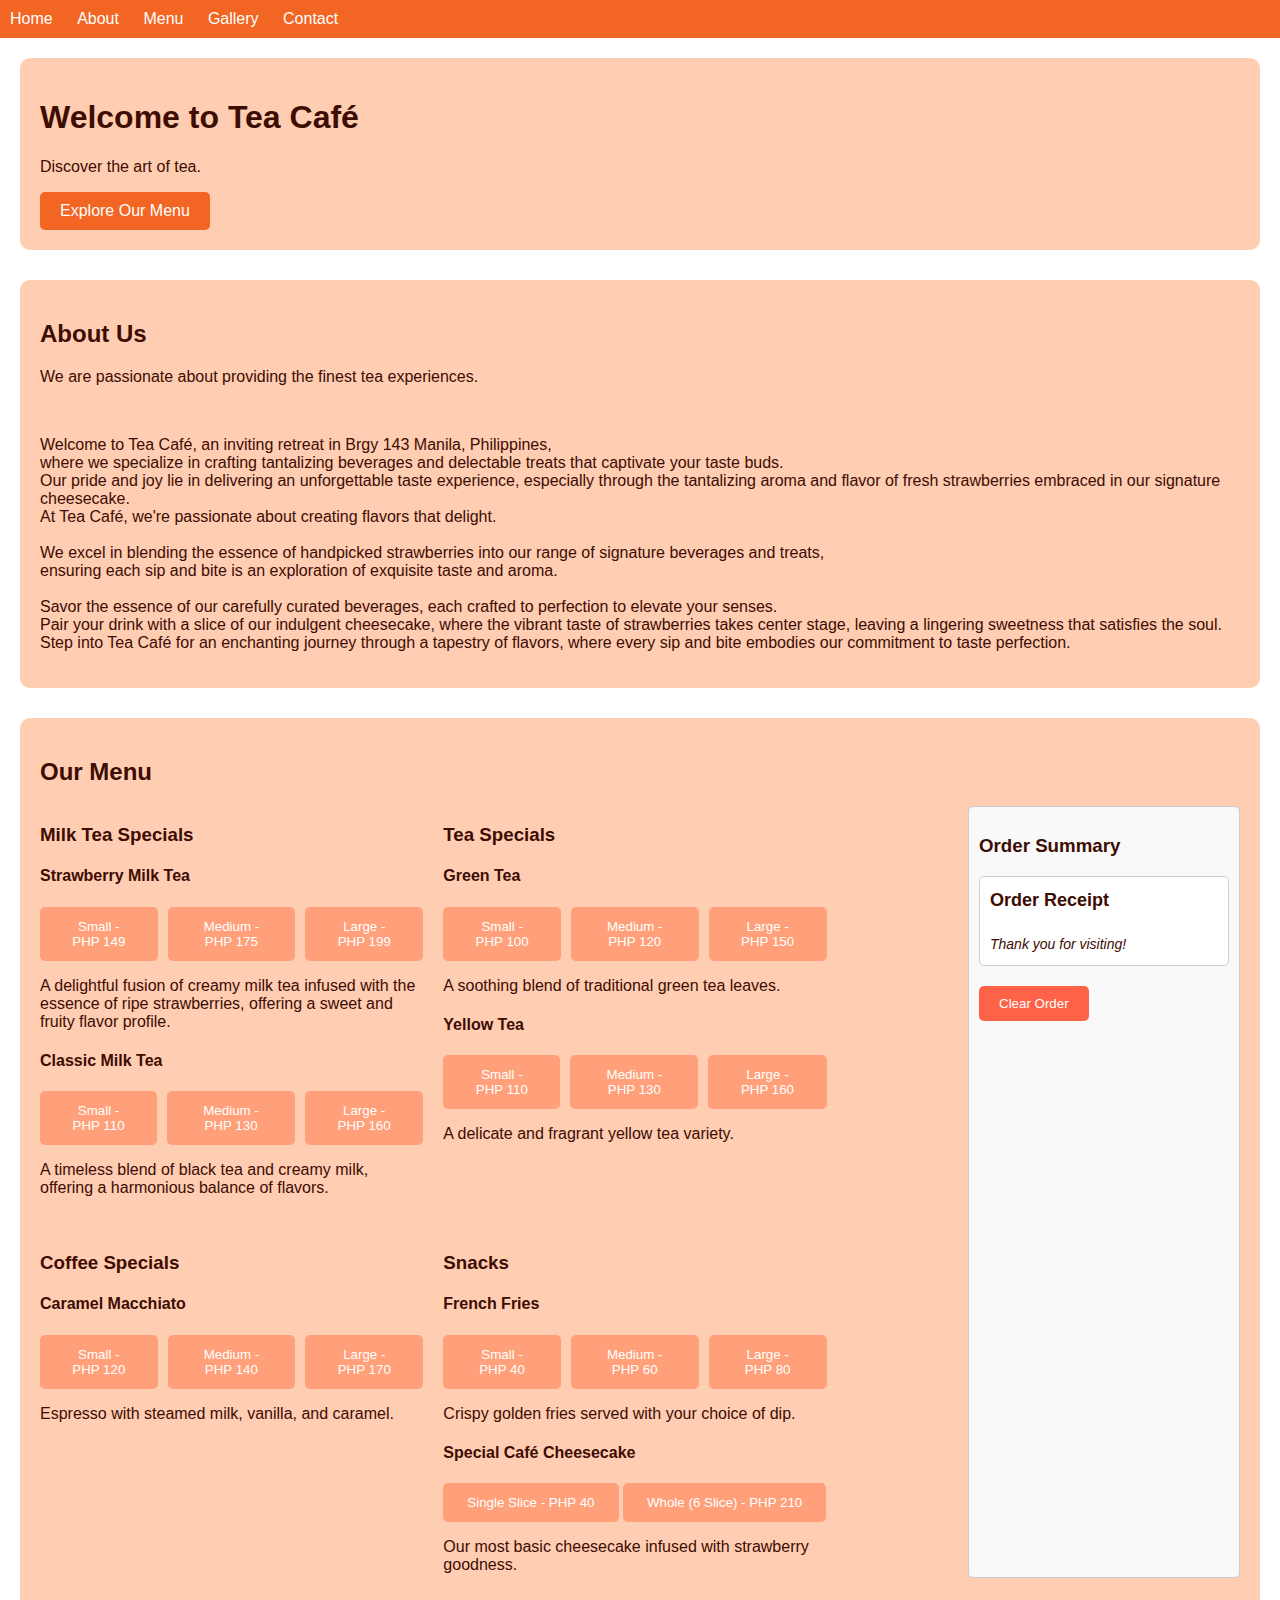
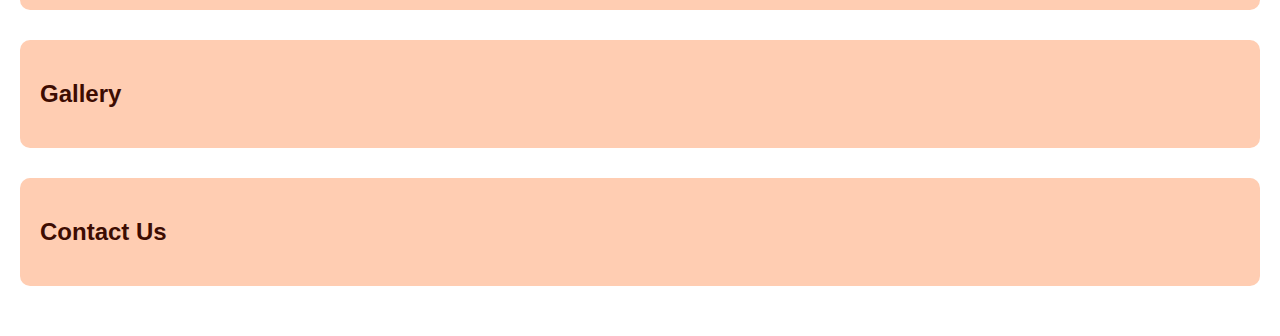
==== index.html @ 26f11a8c "Update and rename strawberryCafe.html to index.html" ====
<!DOCTYPE html>
<html lang="en">
<head>
  <meta charset="UTF-8">
  <title>Berry Café</title>
  <link rel="stylesheet" href="StrawberryCafeStyles.css">
</head>
<body>
  <header>
    <nav>
      <ul>
        <li><a href="#home">Home</a></li>
        <li><a href="#about">About</a></li>
        <li><a href="#menu">Menu</a></li>
        <li><a href="#gallery">Gallery</a></li>
        <li><a href="#contact">Contact</a></li>
      </ul>
    </nav>
  </header>

  <main>
    <section id="home">
      <h1>Welcome to Tea Café</h1>
      <p>Discover the art of tea.</p>
      <a href="#menu" class="btn">Explore Our Menu</a>
    </section>

    <section id="about">
      <h2>About Us</h2>
      <p>We are passionate about providing the finest tea experiences.</p>
      <br>
      <p>Welcome to Tea Café, an inviting retreat in Brgy 143 Manila, Philippines,
        <br> where we specialize in crafting tantalizing beverages and delectable treats that captivate your taste buds.
        <br> Our pride and joy lie in delivering an unforgettable taste experience, especially through the tantalizing aroma and flavor of fresh strawberries embraced in our signature cheesecake.
        <br> At Tea Café, we're passionate about creating flavors that delight. <br>
        <br> We excel in blending the essence of handpicked strawberries into our range of signature beverages and treats,
        <br> ensuring each sip and bite is an exploration of exquisite taste and aroma.<br>
        <br> Savor the essence of our carefully curated beverages, each crafted to perfection to elevate your senses.
        <br> Pair your drink with a slice of our indulgent cheesecake, where the vibrant taste of strawberries takes center stage, leaving a lingering sweetness that satisfies the soul.
        <br> Step into Tea Café for an enchanting journey through a tapestry of flavors, where every sip and bite embodies our commitment to taste perfection.</p>
    </section>

    <section id="menu">
      <h2>Our Menu</h2>
      <div id="menu-overlay">
      <div class="menu">
        <div class="menu-group">
          <h3>Milk Tea Specials</h3>
          <div class="menu-item" data-info="Booba Milk Tea">
            <h4>Strawberry Milk Tea</h4>
            <div class="size-options">
              <button class="size-btn" data-size="Small" data-price="149">Small - PHP 149</button>
              <button class="size-btn" data-size="Medium" data-price="175">Medium - PHP 175</button>
              <button class="size-btn" data-size="Large" data-price="199">Large - PHP 199</button>
            </div>
            <p class="item-description"> A delightful fusion of creamy milk tea infused with the essence of ripe strawberries, offering a sweet and fruity flavor profile.</p>
          </div>
          <div class="menu-item" data-info="Classic Milk Tea">
            <h4>Classic Milk Tea</h4>
            <div class="size-options">
              <button class="size-btn" data-size="Small" data-price="110">Small - PHP 110</button>
              <button class="size-btn" data-size="Medium" data-price="130">Medium - PHP 130</button>
              <button class="size-btn" data-size="Large" data-price="160">Large - PHP 160</button>
            </div>
            <p class="item-description"> A timeless blend of black tea and creamy milk, offering a harmonious balance of flavors.</p>
          </div>
          <!-- Add more tea items -->
        </div>
        <div class="menu-group">
          <h3>Tea Specials</h3>
          <div class="menu-item" data-info="Green Tea">
            <h4>Green Tea</h4>
            <div class="size-options">
              <button class="size-btn" data-size="Small" data-price="100">Small - PHP 100</button>
              <button class="size-btn" data-size="Medium" data-price="120">Medium - PHP 120</button>
              <button class="size-btn" data-size="Large" data-price="150">Large - PHP 150</button>
            </div>
            <p class="item-description">A soothing blend of traditional green tea leaves.</p>
          </div>
          <div class="menu-item" data-info="Yellow Tea">
            <h4>Yellow Tea</h4>
            <div class="size-options">
              <button class="size-btn" data-size="Small" data-price="110">Small - PHP 110</button>
              <button class="size-btn" data-size="Medium" data-price="130">Medium - PHP 130</button>
              <button class="size-btn" data-size="Large" data-price="160">Large - PHP 160</button>
            </div>
            <p class="item-description">A delicate and fragrant yellow tea variety.</p>
          </div>
          <!-- Add more tea items -->
        </div>
    
        <div class="menu-group">
          <h3>Coffee Specials</h3>
          <div class="menu-item" data-info="Caramel Macchiato">
            <h4>Caramel Macchiato</h4>
            <div class="size-options">
              <button class="size-btn" data-size="Small" data-price="120">Small - PHP 120</button>
              <button class="size-btn" data-size="Medium" data-price="140">Medium - PHP 140</button>
              <button class="size-btn" data-size="Large" data-price="170">Large - PHP 170</button>
            </div>
            <p class="item-description">Espresso with steamed milk, vanilla, and caramel.</p>
          </div>
          <!-- Add more coffee items -->
        </div>
    
        <div class="menu-group">
          <h3>Snacks</h3>
          <div class="menu-item" data-info="French Fries" data-price="110">
            <h4>French Fries</h4>
            <div class="size-options">
              <button class="size-btn" data-size="Small" data-price="40">Small - PHP 40</button>
              <button class="size-btn" data-size="Medium" data-price="60">Medium - PHP 60</button>
              <button class="size-btn" data-size="Large" data-price="80">Large - PHP 80</button>
            </div>
            <p class="item-description">Crispy golden fries served with your choice of dip.</p>
          </div>
          <div class="menu-item" data-info="Special Café Cheesecake" data-price="150">
            <h4>Special Café Cheesecake</h4>
            <button class="size-btn" data-size="Small" data-price="40">Single Slice - PHP 40</button>
            <button class="size-btn" data-size="Medium" data-price="210">Whole (6 Slice) - PHP 210</button>
            <p class="item-description">Our most basic cheesecake infused with strawberry goodness.</p>
          </div>
          <!-- Add more snack items -->
        </div>
      </div>
      <div class="order-summary">
        <h3>Order Summary</h3>
        <div class="order-details">
          <!-- Order details will be dynamically added here -->
        </div>
        <button class="clear-btn">Clear Order</button>
      </div></div>
    </section>

    <section id="gallery">
      <h2>Gallery</h2>
      <!-- Add image gallery -->
    </section>

    <section id="contact">
      <h2>Contact Us</h2>
      <!-- Add contact form or details -->
    </section>
  </main>
<!--
  <aside class="order-summary">
    <h2>Order Summary</h2>
    <div class="order-details">
       Order details will be dynamically added here
    </div>
    <button class="clear-btn">Clear Order</button>
  </aside> 
-->

  <script src="StrawberryCafeScript.js"></script>
</body>
</html>
---- StrawberryCafeStyles.css ----
/* General Styles */
body {
  font-family: Arial, sans-serif;
  margin: 0;
  padding: 0;
}

header {
  background-color: #F26522;
  padding: 10px;
}

nav ul {
  list-style: none;
  margin: 0;
  padding: 0;
}

nav ul li {
  display: inline;
  margin-right: 20px;
}

nav ul li a {
  text-decoration: none;
  color: #fff;
}

main {
  padding: 20px;
}

section {
  margin-bottom: 30px;
  padding: 20px;
  border-radius: 10px;
  background-color: #FFCDB2;
  color: #3D0C02;
}

.btn {
  display: inline-block;
  padding: 10px 20px;
  background-color: #F26522;
  color: #fff;
  text-decoration: none;
  border-radius: 5px;
}

.btn:hover {
  background-color: #E34E0D;
}
.menu {
  display: grid;
  grid-template-columns: 1fr 1fr;
  gap: 20px;
  
}

#menu-overlay {
  display: grid;
  grid-template-columns: 2fr 1fr;
  gap: 20px;
  
}

.menu-group {
  flex: 1;
}

.size-options {
  display: flex;
  gap: 10px;
  margin-bottom: 10px;
}

.size-btn {
  padding: 12px 24px;
  background-color: #FFA07A;
  color: #fff;
  border: none;
  border-radius: 5px;
  cursor: pointer;
}

.size-btn:hover {
  background-color: #FF7F50;
}

.order-summary {
  position: sticky;
  top: 20px; /* Adjust top spacing */
  max-height: calc(100vh - 150px); /* Adjust maximum height */
  overflow-y: auto;
  width: 250px; /* Adjust width */
  margin-left: auto; /* Push it to the right */
  padding: 10px;
  background-color: #f9f9f9;
  border: 1px solid #ccc;
  border-radius: 5px;
}

.order-details {
  background-color: #fff;
  padding: 10px;
  border: 1px solid #ccc;
  border-radius: 5px;
  font-size: 14px;
  line-height: 1.5;
  max-height: 300px;
  overflow-y: auto;
}

.order-details p {
  margin: 5px 0;
}

.order-details::before {
  content: "Order Receipt";
  display: block;
  font-size: 18px;
  font-weight: bold;
  margin-bottom: 10px;
}

.order-details::after {
  content: "Thank you for visiting!";
  display: block;
  margin-top: 20px;
  font-style: italic;
}

.clear-btn {
  display: block;
  margin-top: 20px;
  padding: 10px 20px;
  background-color: #FF6347;
  color: #fff;
  border: none;
  border-radius: 5px;
  cursor: pointer;
}

.clear-btn:hover {
  background-color: #FF483E;
}
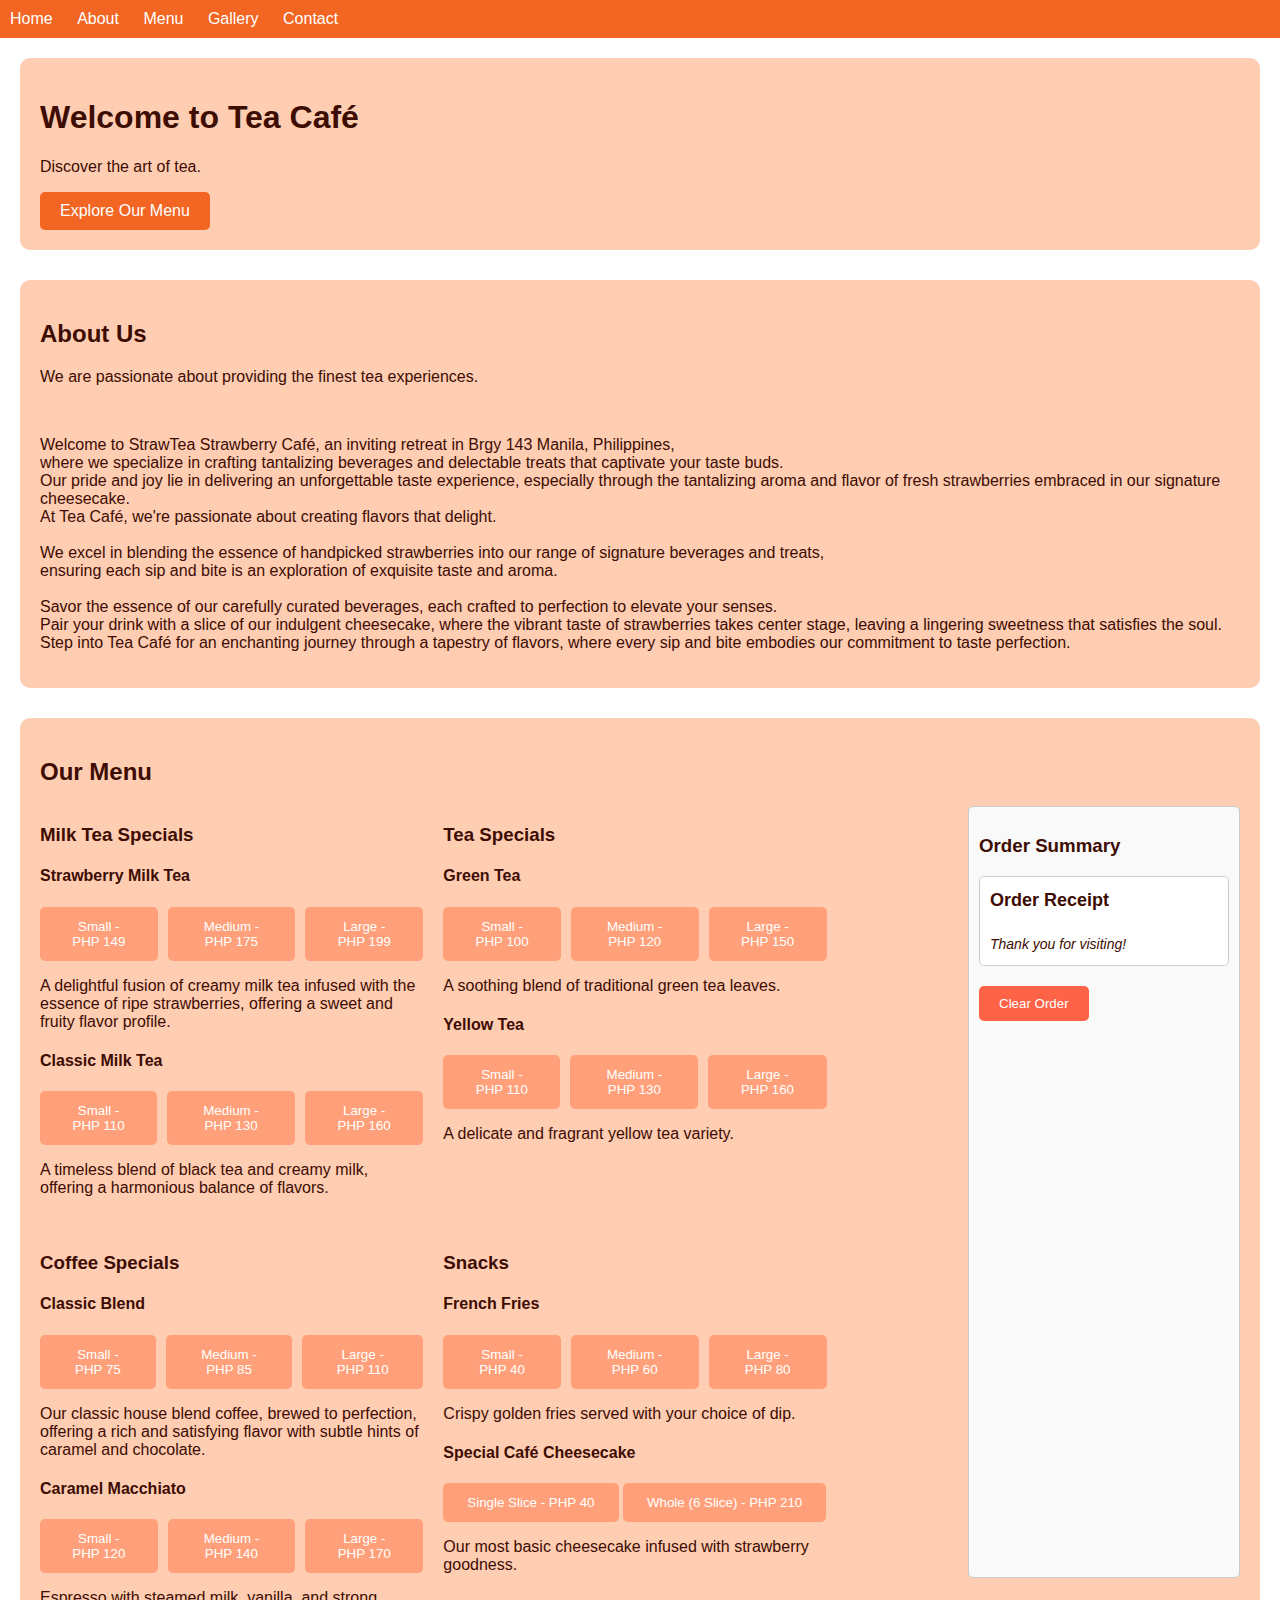
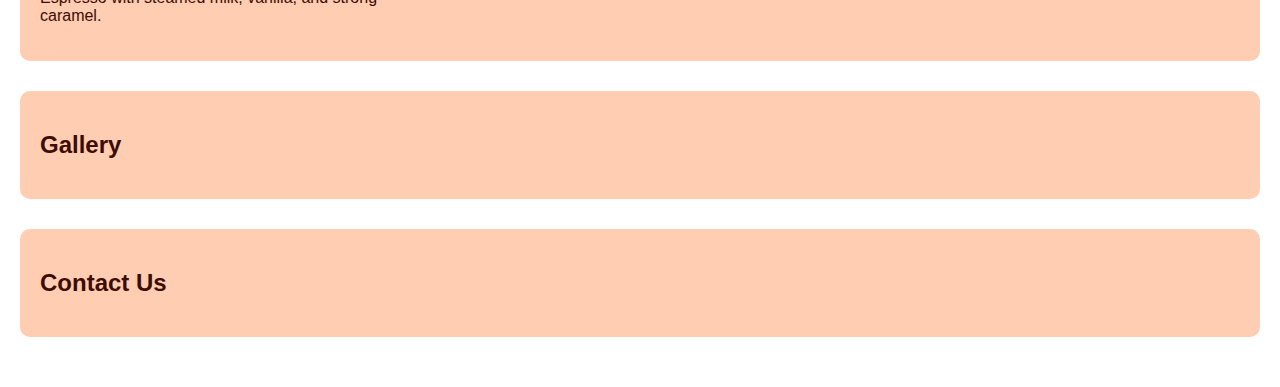
==== commit 6803fe07: "Update index.html" ====
--- a/index.html
+++ b/index.html
@@ -2,7 +2,7 @@
 <html lang="en">
 <head>
   <meta charset="UTF-8">
-  <title>Berry Café</title>
+  <title>StrawTea Strawberry Café</title>
   <link rel="stylesheet" href="StrawberryCafeStyles.css">
 </head>
 <body>
@@ -29,7 +29,7 @@
       <h2>About Us</h2>
       <p>We are passionate about providing the finest tea experiences.</p>
       <br>
-      <p>Welcome to Tea Café, an inviting retreat in Brgy 143 Manila, Philippines,
+      <p>Welcome to StrawTea Strawberry Café, an inviting retreat in Brgy 143 Manila, Philippines,
         <br> where we specialize in crafting tantalizing beverages and delectable treats that captivate your taste buds.
         <br> Our pride and joy lie in delivering an unforgettable taste experience, especially through the tantalizing aroma and flavor of fresh strawberries embraced in our signature cheesecake.
         <br> At Tea Café, we're passionate about creating flavors that delight. <br>
@@ -91,6 +91,15 @@
     
         <div class="menu-group">
           <h3>Coffee Specials</h3>
+          <div class="menu-item" data-info="House Blend">
+            <h4>Classic Blend</h4>
+            <div class="size-options">
+              <button class="size-btn" data-size="Small" data-price="75">Small - PHP 75</button>
+              <button class="size-btn" data-size="Medium" data-price="85">Medium - PHP 85</button>
+              <button class="size-btn" data-size="Large" data-price="110">Large - PHP 110</button>
+            </div>
+            <p class="item-description">Our classic house blend coffee, brewed to perfection, offering a rich and satisfying flavor with subtle hints of caramel and chocolate.</p>
+          </div>
           <div class="menu-item" data-info="Caramel Macchiato">
             <h4>Caramel Macchiato</h4>
             <div class="size-options">
@@ -98,7 +107,7 @@
               <button class="size-btn" data-size="Medium" data-price="140">Medium - PHP 140</button>
               <button class="size-btn" data-size="Large" data-price="170">Large - PHP 170</button>
             </div>
-            <p class="item-description">Espresso with steamed milk, vanilla, and caramel.</p>
+            <p class="item-description">Espresso with steamed milk, vanilla, and strong caramel.</p>
           </div>
           <!-- Add more coffee items -->
         </div>
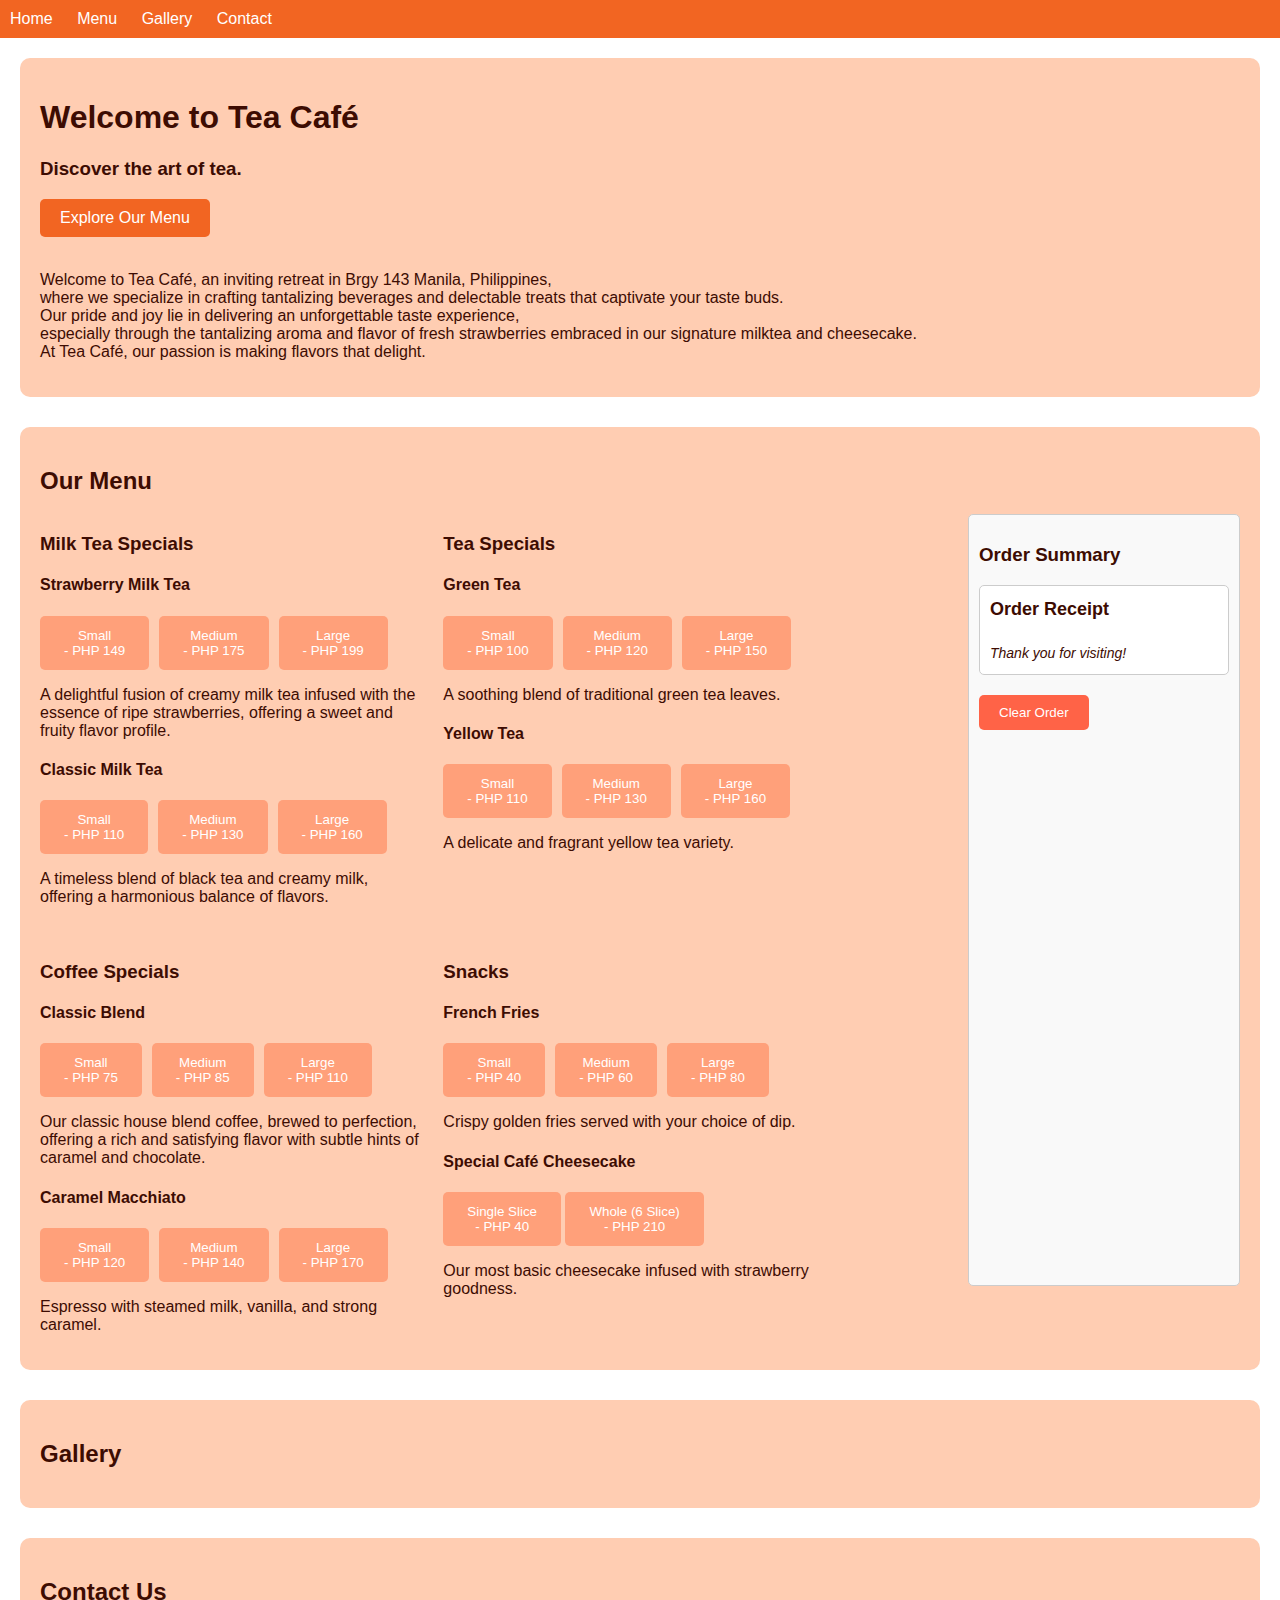
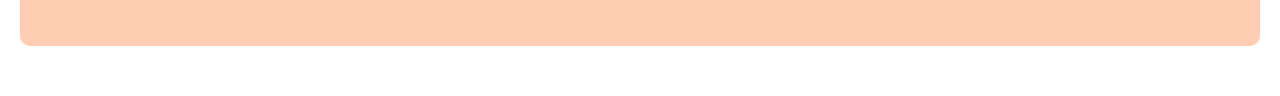
==== commit 27209cf4: "Update index.html" ====
--- a/index.html
+++ b/index.html
@@ -2,7 +2,7 @@
 <html lang="en">
 <head>
   <meta charset="UTF-8">
-  <title>StrawTea Strawberry Café</title>
+  <title>Tea Café</title>
   <link rel="stylesheet" href="StrawberryCafeStyles.css">
 </head>
 <body>
@@ -10,7 +10,7 @@
     <nav>
       <ul>
         <li><a href="#home">Home</a></li>
-        <li><a href="#about">About</a></li>
+        
         <li><a href="#menu">Menu</a></li>
         <li><a href="#gallery">Gallery</a></li>
         <li><a href="#contact">Contact</a></li>
@@ -19,28 +19,22 @@
   </header>
 
   <main>
-    <section id="home">
+    <section id="home" class="home">
+      <div class="home-head">
       <h1>Welcome to Tea Café</h1>
-      <p>Discover the art of tea.</p>
+      <h3>Discover the art of tea.</h3>
       <a href="#menu" class="btn">Explore Our Menu</a>
+      </div>
+      <br>
+      <p>Welcome to Tea Café, an inviting retreat in Brgy 143 Manila, Philippines,
+        <br> where we specialize in crafting tantalizing beverages and delectable treats that captivate your taste buds.
+        <br> Our pride and joy lie in delivering an unforgettable taste experience,
+        <br>especially through the tantalizing aroma and flavor of fresh strawberries embraced in our signature milktea and cheesecake.
+        <br> At Tea Café, our passion is making flavors that delight. <br>
+        
     </section>
 
-    <section id="about">
-      <h2>About Us</h2>
-      <p>We are passionate about providing the finest tea experiences.</p>
-      <br>
-      <p>Welcome to StrawTea Strawberry Café, an inviting retreat in Brgy 143 Manila, Philippines,
-        <br> where we specialize in crafting tantalizing beverages and delectable treats that captivate your taste buds.
-        <br> Our pride and joy lie in delivering an unforgettable taste experience, especially through the tantalizing aroma and flavor of fresh strawberries embraced in our signature cheesecake.
-        <br> At Tea Café, we're passionate about creating flavors that delight. <br>
-        <br> We excel in blending the essence of handpicked strawberries into our range of signature beverages and treats,
-        <br> ensuring each sip and bite is an exploration of exquisite taste and aroma.<br>
-        <br> Savor the essence of our carefully curated beverages, each crafted to perfection to elevate your senses.
-        <br> Pair your drink with a slice of our indulgent cheesecake, where the vibrant taste of strawberries takes center stage, leaving a lingering sweetness that satisfies the soul.
-        <br> Step into Tea Café for an enchanting journey through a tapestry of flavors, where every sip and bite embodies our commitment to taste perfection.</p>
-    </section>
-
-    <section id="menu">
+    <section id="menu" class="hidden">
       <h2>Our Menu</h2>
       <div id="menu-overlay">
       <div class="menu">
@@ -49,18 +43,18 @@
           <div class="menu-item" data-info="Booba Milk Tea">
             <h4>Strawberry Milk Tea</h4>
             <div class="size-options">
-              <button class="size-btn" data-size="Small" data-price="149">Small - PHP 149</button>
-              <button class="size-btn" data-size="Medium" data-price="175">Medium - PHP 175</button>
-              <button class="size-btn" data-size="Large" data-price="199">Large - PHP 199</button>
+              <button class="size-btn" data-size="Small" data-price="149">Small<br> - PHP 149</button>
+              <button class="size-btn" data-size="Medium" data-price="175">Medium<br> - PHP 175</button>
+              <button class="size-btn" data-size="Large" data-price="199">Large<br> - PHP 199</button>
             </div>
             <p class="item-description"> A delightful fusion of creamy milk tea infused with the essence of ripe strawberries, offering a sweet and fruity flavor profile.</p>
           </div>
           <div class="menu-item" data-info="Classic Milk Tea">
             <h4>Classic Milk Tea</h4>
             <div class="size-options">
-              <button class="size-btn" data-size="Small" data-price="110">Small - PHP 110</button>
-              <button class="size-btn" data-size="Medium" data-price="130">Medium - PHP 130</button>
-              <button class="size-btn" data-size="Large" data-price="160">Large - PHP 160</button>
+              <button class="size-btn" data-size="Small" data-price="110">Small<br> - PHP 110</button>
+              <button class="size-btn" data-size="Medium" data-price="130">Medium<br> - PHP 130</button>
+              <button class="size-btn" data-size="Large" data-price="160">Large<br> - PHP 160</button>
             </div>
             <p class="item-description"> A timeless blend of black tea and creamy milk, offering a harmonious balance of flavors.</p>
           </div>
@@ -71,18 +65,18 @@
           <div class="menu-item" data-info="Green Tea">
             <h4>Green Tea</h4>
             <div class="size-options">
-              <button class="size-btn" data-size="Small" data-price="100">Small - PHP 100</button>
-              <button class="size-btn" data-size="Medium" data-price="120">Medium - PHP 120</button>
-              <button class="size-btn" data-size="Large" data-price="150">Large - PHP 150</button>
+              <button class="size-btn" data-size="Small" data-price="100">Small<br> - PHP 100</button>
+              <button class="size-btn" data-size="Medium" data-price="120">Medium<br> - PHP 120</button>
+              <button class="size-btn" data-size="Large" data-price="150">Large<br> - PHP 150</button>
             </div>
             <p class="item-description">A soothing blend of traditional green tea leaves.</p>
           </div>
           <div class="menu-item" data-info="Yellow Tea">
             <h4>Yellow Tea</h4>
             <div class="size-options">
-              <button class="size-btn" data-size="Small" data-price="110">Small - PHP 110</button>
-              <button class="size-btn" data-size="Medium" data-price="130">Medium - PHP 130</button>
-              <button class="size-btn" data-size="Large" data-price="160">Large - PHP 160</button>
+              <button class="size-btn" data-size="Small" data-price="110">Small<br> - PHP 110</button>
+              <button class="size-btn" data-size="Medium" data-price="130">Medium<br> - PHP 130</button>
+              <button class="size-btn" data-size="Large" data-price="160">Large<br> - PHP 160</button>
             </div>
             <p class="item-description">A delicate and fragrant yellow tea variety.</p>
           </div>
@@ -94,18 +88,18 @@
           <div class="menu-item" data-info="House Blend">
             <h4>Classic Blend</h4>
             <div class="size-options">
-              <button class="size-btn" data-size="Small" data-price="75">Small - PHP 75</button>
-              <button class="size-btn" data-size="Medium" data-price="85">Medium - PHP 85</button>
-              <button class="size-btn" data-size="Large" data-price="110">Large - PHP 110</button>
+              <button class="size-btn" data-size="Small" data-price="75">Small<br> - PHP 75</button>
+              <button class="size-btn" data-size="Medium" data-price="85">Medium<br> - PHP 85</button>
+              <button class="size-btn" data-size="Large" data-price="110">Large<br> - PHP 110</button>
             </div>
             <p class="item-description">Our classic house blend coffee, brewed to perfection, offering a rich and satisfying flavor with subtle hints of caramel and chocolate.</p>
           </div>
           <div class="menu-item" data-info="Caramel Macchiato">
             <h4>Caramel Macchiato</h4>
             <div class="size-options">
-              <button class="size-btn" data-size="Small" data-price="120">Small - PHP 120</button>
-              <button class="size-btn" data-size="Medium" data-price="140">Medium - PHP 140</button>
-              <button class="size-btn" data-size="Large" data-price="170">Large - PHP 170</button>
+              <button class="size-btn" data-size="Small" data-price="120">Small<br> - PHP 120</button>
+              <button class="size-btn" data-size="Medium" data-price="140">Medium<br> - PHP 140</button>
+              <button class="size-btn" data-size="Large" data-price="170">Large<br> - PHP 170</button>
             </div>
             <p class="item-description">Espresso with steamed milk, vanilla, and strong caramel.</p>
           </div>
@@ -117,16 +111,16 @@
           <div class="menu-item" data-info="French Fries" data-price="110">
             <h4>French Fries</h4>
             <div class="size-options">
-              <button class="size-btn" data-size="Small" data-price="40">Small - PHP 40</button>
-              <button class="size-btn" data-size="Medium" data-price="60">Medium - PHP 60</button>
-              <button class="size-btn" data-size="Large" data-price="80">Large - PHP 80</button>
+              <button class="size-btn" data-size="Small" data-price="40">Small<br> - PHP 40</button>
+              <button class="size-btn" data-size="Medium" data-price="60">Medium<br> - PHP 60</button>
+              <button class="size-btn" data-size="Large" data-price="80">Large<br> - PHP 80</button>
             </div>
             <p class="item-description">Crispy golden fries served with your choice of dip.</p>
           </div>
           <div class="menu-item" data-info="Special Café Cheesecake" data-price="150">
             <h4>Special Café Cheesecake</h4>
-            <button class="size-btn" data-size="Small" data-price="40">Single Slice - PHP 40</button>
-            <button class="size-btn" data-size="Medium" data-price="210">Whole (6 Slice) - PHP 210</button>
+            <button class="size-btn" data-size="Small" data-price="40">Single Slice <br> - PHP 40</button>
+            <button class="size-btn" data-size="Medium" data-price="210">Whole (6 Slice)<br> - PHP 210</button>
             <p class="item-description">Our most basic cheesecake infused with strawberry goodness.</p>
           </div>
           <!-- Add more snack items -->
@@ -141,12 +135,12 @@
       </div></div>
     </section>
 
-    <section id="gallery">
+    <section id="gallery" class="hidden">
       <h2>Gallery</h2>
       <!-- Add image gallery -->
     </section>
 
-    <section id="contact">
+    <section id="contact" class="hidden">
       <h2>Contact Us</h2>
       <!-- Add contact form or details -->
     </section>
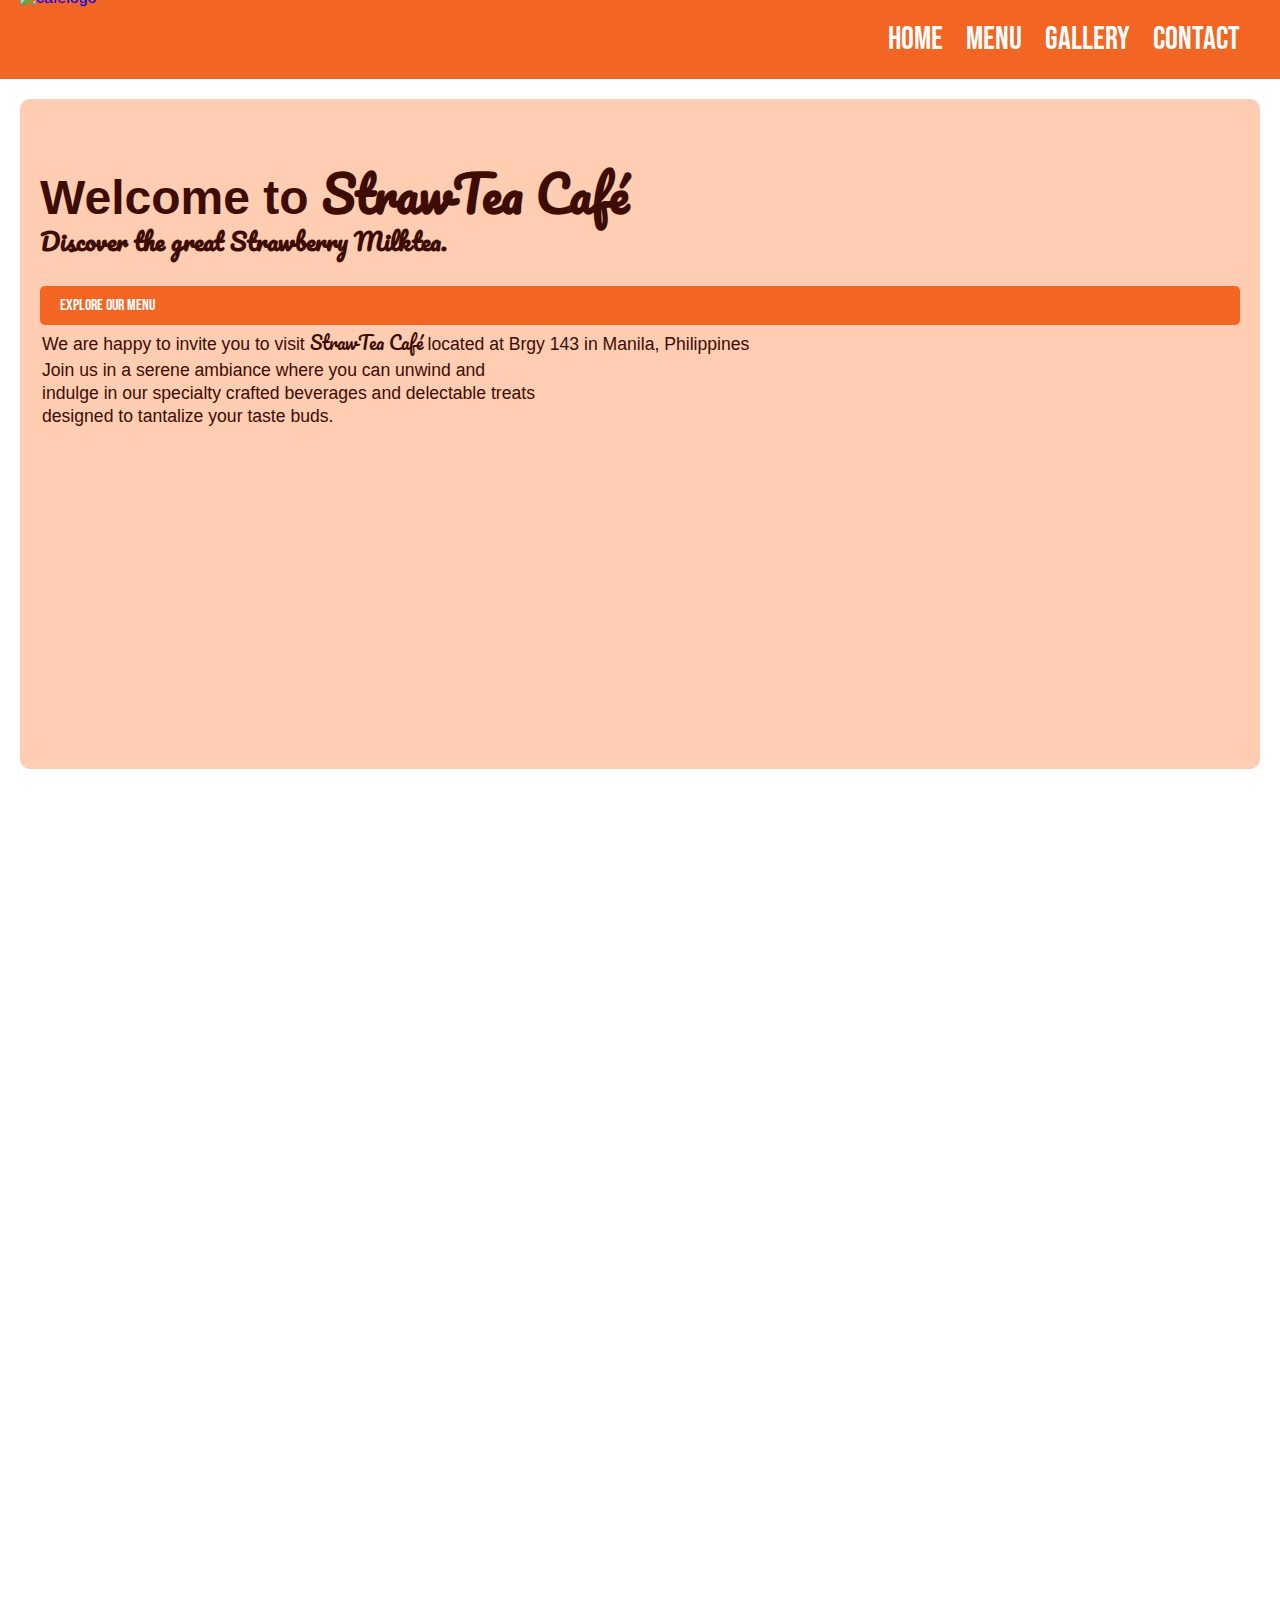
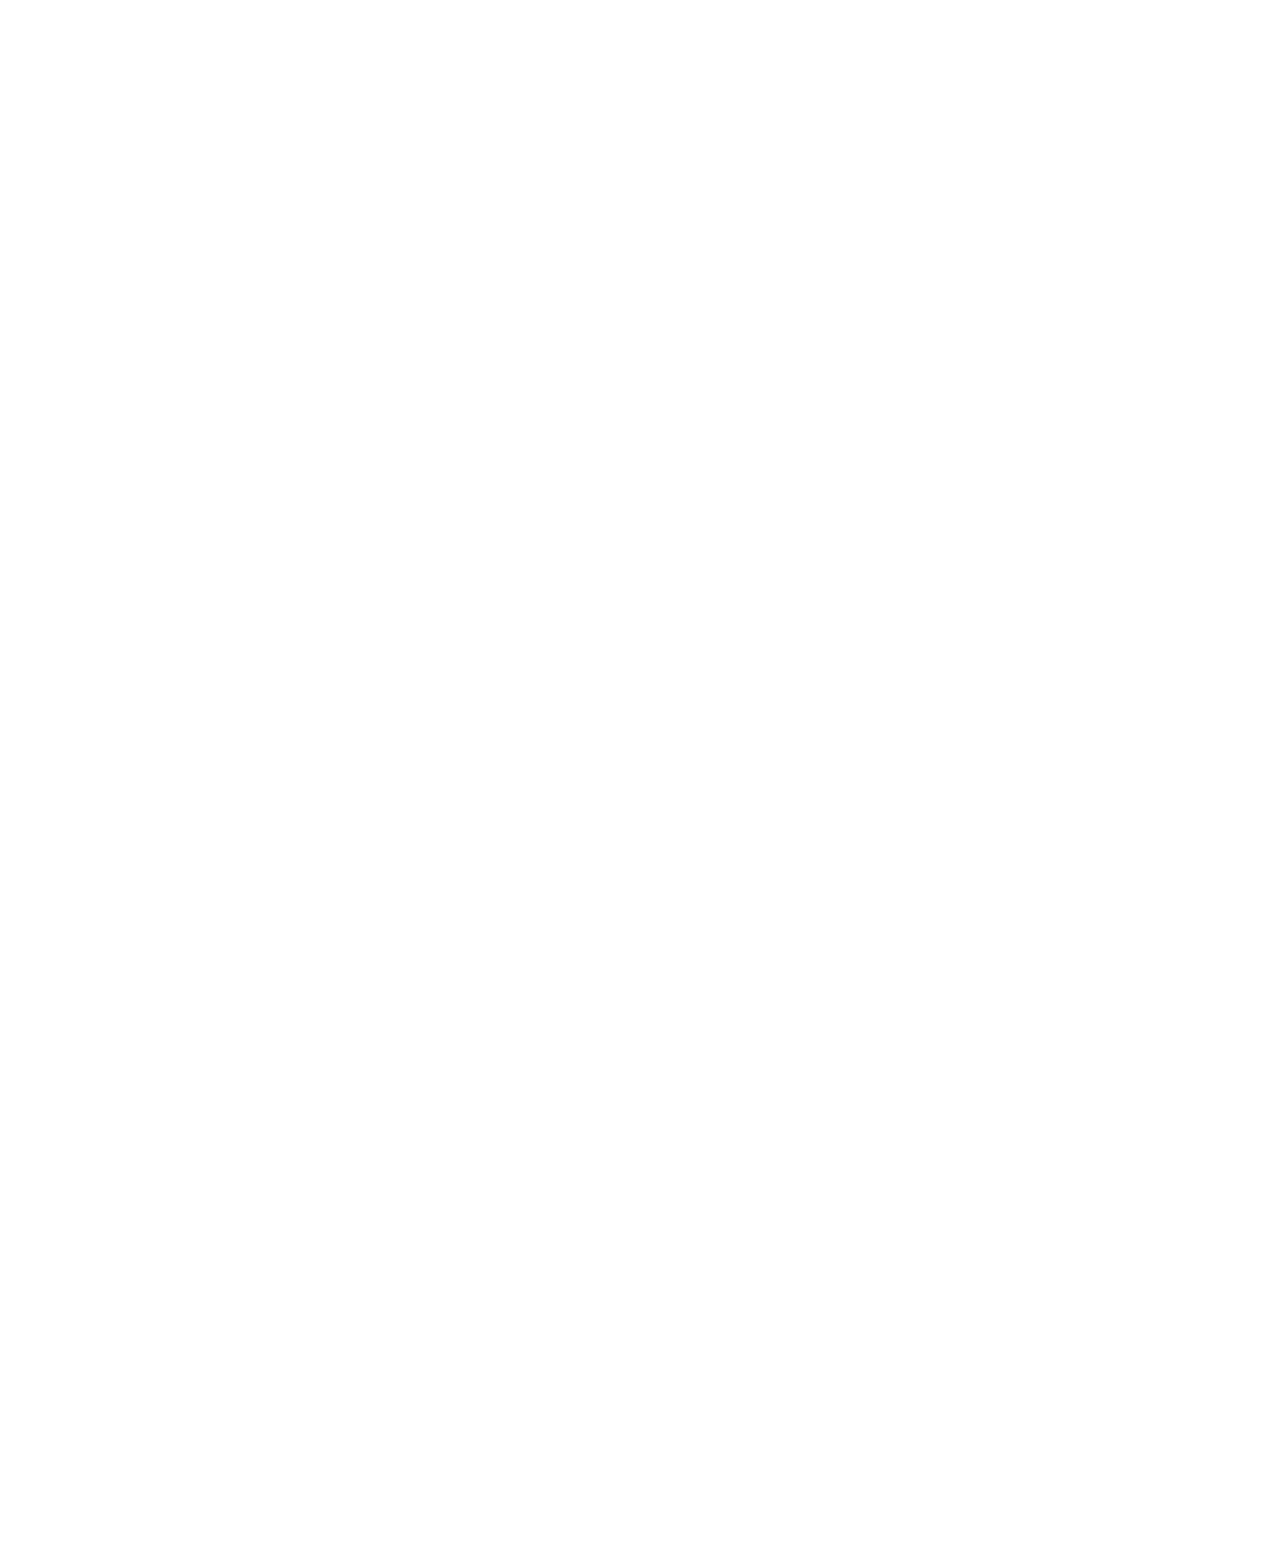
==== commit 26625dca: "try bootstrap" ====
--- a/index.html
+++ b/index.html
@@ -4,59 +4,72 @@
   <meta charset="UTF-8">
   <title>Tea Café</title>
   <link rel="stylesheet" href="StrawberryCafeStyles.css">
+  <link rel="icon" type="image/x-icon" href="faviconStrawTea.png">
+  <link href="https://cdn.jsdelivr.net/npm/bootstrap@5.3.2/dist/css/bootstrap.min.css" rel="stylesheet" integrity="sha384-T3c6CoIi6uLrA9TneNEoa7RxnatzjcDSCmG1MXxSR1GAsXEV/Dwwykc2MPK8M2HN" crossorigin="anonymous">
+  <script src="https://cdn.jsdelivr.net/npm/bootstrap@5.3.2/dist/js/bootstrap.bundle.min.js" integrity="sha384-C6RzsynM9kWDrMNeT87bh95OGNyZPhcTNXj1NW7RuBCsyN/o0jlpcV8Qyq46cDfL" crossorigin="anonymous"></script>
 </head>
 <body>
   <header>
-    <nav>
-      <ul>
-        <li><a href="#home">Home</a></li>
+    
+    <nav class="nav nav-bar">
+    <div>
+      <a href="#home"><img src="StrawTeaIcon.svg" alt="cafelogo"  class="LogoHeader"></a>
+    </div>
+    <div>
+    <ul>
         
-        <li><a href="#menu">Menu</a></li>
-        <li><a href="#gallery">Gallery</a></li>
-        <li><a href="#contact">Contact</a></li>
-      </ul>
+          <li><a href="#home">Home</a></li>
+          <li><a href="#menu-section">Menu</a></li>
+          <li><a href="#gallery">Gallery</a></li>
+          <li><a href="#contact">Contact</a></li>
+    </ul>
+    </div>
     </nav>
   </header>
 
   <main>
     <section id="home" class="home">
+    <div>
       <div class="home-head">
-      <h1>Welcome to Tea Café</h1>
-      <h3>Discover the art of tea.</h3>
-      <a href="#menu" class="btn">Explore Our Menu</a>
+        <h1>Welcome to <span>StrawTea Café</span></h1>
+        <h3>Discover the great Strawberry Milktea.</h3>
+        <a href="#menu-section" class="btn">Explore Our Menu</a>
       </div>
-      <br>
-      <p>Welcome to Tea Café, an inviting retreat in Brgy 143 Manila, Philippines,
-        <br> where we specialize in crafting tantalizing beverages and delectable treats that captivate your taste buds.
-        <br> Our pride and joy lie in delivering an unforgettable taste experience,
-        <br>especially through the tantalizing aroma and flavor of fresh strawberries embraced in our signature milktea and cheesecake.
-        <br> At Tea Café, our passion is making flavors that delight. <br>
-        
+        <p>We are happy to invite you to visit <span>StrawTea Café</span> located at Brgy 143 in Manila, Philippines </p>
+        <p> Join us in a serene ambiance where you can unwind and </p>
+        <p> indulge in our specialty crafted beverages and delectable treats</p>
+        <p> designed to tantalize your taste buds.</p>
+    </div>
+   
     </section>
 
-    <section id="menu" class="hidden">
+    <section id="menu-section" class="hidden">
       <h2>Our Menu</h2>
-      <div id="menu-overlay">
-      <div class="menu">
-        <div class="menu-group">
+      <div id="menu-overlay" class="row">
+      <div class="menu col-md-6 col">
+        <div class="menu-group card-group">
           <h3>Milk Tea Specials</h3>
-          <div class="menu-item" data-info="Booba Milk Tea">
+          <div class="menu-item" data-info="Strawberry Booba Milk Tea">
             <h4>Strawberry Milk Tea</h4>
-            <div class="size-options">
+            <div class="display-none">
+            <div class="size-options btn-group-lg">
               <button class="size-btn" data-size="Small" data-price="149">Small<br> - PHP 149</button>
               <button class="size-btn" data-size="Medium" data-price="175">Medium<br> - PHP 175</button>
               <button class="size-btn" data-size="Large" data-price="199">Large<br> - PHP 199</button>
-            </div>
+            </div></div>
             <p class="item-description"> A delightful fusion of creamy milk tea infused with the essence of ripe strawberries, offering a sweet and fruity flavor profile.</p>
+            <div class="orderNow"><button class="order-btn">Order Now</button></div>
           </div>
           <div class="menu-item" data-info="Classic Milk Tea">
             <h4>Classic Milk Tea</h4>
-            <div class="size-options">
+            <div class="display-none">
+            <div class="size-options btn-group-lg">
               <button class="size-btn" data-size="Small" data-price="110">Small<br> - PHP 110</button>
               <button class="size-btn" data-size="Medium" data-price="130">Medium<br> - PHP 130</button>
               <button class="size-btn" data-size="Large" data-price="160">Large<br> - PHP 160</button>
-            </div>
+            </div></div>
             <p class="item-description"> A timeless blend of black tea and creamy milk, offering a harmonious balance of flavors.</p>
+            <div class="orderNow"><button class="order-btn">Order Now</button></div>
           </div>
           <!-- Add more tea items -->
         </div>
@@ -64,21 +77,25 @@
           <h3>Tea Specials</h3>
           <div class="menu-item" data-info="Green Tea">
             <h4>Green Tea</h4>
-            <div class="size-options">
+            <div class="display-none">
+            <div class="size-options btn-group-lg">
               <button class="size-btn" data-size="Small" data-price="100">Small<br> - PHP 100</button>
               <button class="size-btn" data-size="Medium" data-price="120">Medium<br> - PHP 120</button>
               <button class="size-btn" data-size="Large" data-price="150">Large<br> - PHP 150</button>
-            </div>
+            </div></div>
             <p class="item-description">A soothing blend of traditional green tea leaves.</p>
+            <div class="orderNow"><button class="order-btn">Order Now</button></div>
           </div>
           <div class="menu-item" data-info="Yellow Tea">
             <h4>Yellow Tea</h4>
-            <div class="size-options">
+            <div class="display-none">
+            <div class="size-options btn-group-lg">
               <button class="size-btn" data-size="Small" data-price="110">Small<br> - PHP 110</button>
               <button class="size-btn" data-size="Medium" data-price="130">Medium<br> - PHP 130</button>
               <button class="size-btn" data-size="Large" data-price="160">Large<br> - PHP 160</button>
-            </div>
+            </div></div>
             <p class="item-description">A delicate and fragrant yellow tea variety.</p>
+            <div class="orderNow"><button class="order-btn">Order Now</button></div>
           </div>
           <!-- Add more tea items -->
         </div>
@@ -87,21 +104,25 @@
           <h3>Coffee Specials</h3>
           <div class="menu-item" data-info="House Blend">
             <h4>Classic Blend</h4>
-            <div class="size-options">
+            <div class="display-none">
+            <div class="size-options btn-group-lg">
               <button class="size-btn" data-size="Small" data-price="75">Small<br> - PHP 75</button>
               <button class="size-btn" data-size="Medium" data-price="85">Medium<br> - PHP 85</button>
               <button class="size-btn" data-size="Large" data-price="110">Large<br> - PHP 110</button>
-            </div>
+            </div></div>
             <p class="item-description">Our classic house blend coffee, brewed to perfection, offering a rich and satisfying flavor with subtle hints of caramel and chocolate.</p>
+            <div class="orderNow"><button class="order-btn">Order Now</button></div>
           </div>
           <div class="menu-item" data-info="Caramel Macchiato">
             <h4>Caramel Macchiato</h4>
-            <div class="size-options">
+            <div class="display-none">
+            <div class="size-options btn-group-lg">
               <button class="size-btn" data-size="Small" data-price="120">Small<br> - PHP 120</button>
               <button class="size-btn" data-size="Medium" data-price="140">Medium<br> - PHP 140</button>
               <button class="size-btn" data-size="Large" data-price="170">Large<br> - PHP 170</button>
-            </div>
+            </div></div>
             <p class="item-description">Espresso with steamed milk, vanilla, and strong caramel.</p>
+            <div class="orderNow"><button class="order-btn">Order Now</button></div>
           </div>
           <!-- Add more coffee items -->
         </div>
@@ -110,23 +131,29 @@
           <h3>Snacks</h3>
           <div class="menu-item" data-info="French Fries" data-price="110">
             <h4>French Fries</h4>
-            <div class="size-options">
+            <div class="display-none">
+            <div class="size-options btn-group-lg">
               <button class="size-btn" data-size="Small" data-price="40">Small<br> - PHP 40</button>
               <button class="size-btn" data-size="Medium" data-price="60">Medium<br> - PHP 60</button>
               <button class="size-btn" data-size="Large" data-price="80">Large<br> - PHP 80</button>
-            </div>
+            </div></div>
             <p class="item-description">Crispy golden fries served with your choice of dip.</p>
+            <div class="orderNow"><button class="order-btn">Order Now</button></div>
           </div>
           <div class="menu-item" data-info="Special Café Cheesecake" data-price="150">
             <h4>Special Café Cheesecake</h4>
+            <div class="display-none">
+            <div class="size-options btn-group-lg">
             <button class="size-btn" data-size="Small" data-price="40">Single Slice <br> - PHP 40</button>
             <button class="size-btn" data-size="Medium" data-price="210">Whole (6 Slice)<br> - PHP 210</button>
+            </div></div>
             <p class="item-description">Our most basic cheesecake infused with strawberry goodness.</p>
+            <div class="orderNow"><button class="order-btn">Order Now</button></div>
           </div>
           <!-- Add more snack items -->
         </div>
       </div>
-      <div class="order-summary">
+      <div class="order-summary col-5">
         <h3>Order Summary</h3>
         <div class="order-details">
           <!-- Order details will be dynamically added here -->
@@ -143,6 +170,12 @@
     <section id="contact" class="hidden">
       <h2>Contact Us</h2>
       <!-- Add contact form or details -->
+      <div>
+
+      </div>
+      <div id="logo">
+        <img src="finalStrawTeaLogo.svg" alt="stawTea" class="StrawTeaLogo">
+      </div> 
     </section>
   </main>
 <!--
--- a/StrawberryCafeStyles.css
+++ b/StrawberryCafeStyles.css
@@ -1,3 +1,12 @@
+/* Pacifico */
+
+@import url('https://fonts.googleapis.com/css2?family=Caveat:wght@500&family=Oswald&family=Pacifico&family=Roboto:ital,wght@1,900&display=swap');
+
+/* Bebas Neue */
+@import url('https://fonts.googleapis.com/css2?family=Bebas+Neue&family=Caveat:wght@500&family=Oswald&family=Pacifico&family=Roboto:ital,wght@1,900&display=swap');
+
+/* Courier Prime */
+@import url('https://fonts.googleapis.com/css2?family=Bebas+Neue&family=Caveat:wght@500&family=Oswald&family=Pacifico&family=Roboto:ital,wght@1,900&display=swap');
 /* General Styles */
 body {
   font-family: Arial, sans-serif;
@@ -5,20 +14,89 @@
   padding: 0;
 }
 
+section {
+  min-height: 70vh;
+}
+section.home {
+  h1 {
+    font-size: 3rem;
+    margin-bottom: -1rem;
+    span {
+      font-family: 'Pacifico';
+    }
+  }
+
+  h3 {
+   font-family: 'Pacifico';
+   font-size: 1.5rem;
+   margin-top: -0.2rem;
+  }
+  p {
+    font-size: 1.1rem;
+    margin: 2px;
+  }
+  span {
+    font-family: 'Pacifico';
+  }
+  margin-bottom: 30px;
+  padding: 20px;
+  border-radius: 10px;
+  background-color: #FFCDB2;
+  color: #3D0C02;
+  background-image: url(image\ \(1\).png);
+  background-position: right;
+  background-repeat: no-repeat;
+  background-size: contain;
+  background-blend-mode: lighten;
+}
+
+#menu-section {
+  margin-bottom: 30px;
+  padding: 20px;
+  border-radius: 10px;
+  background-color: #FFCDB2;
+  color: #3D0C02;
+  background-image: url(image\ \(3\).png);
+  background-position: right;
+  background-repeat: repeat;
+  background-size: 500px 500px;
+  background-blend-mode:lighten;
+}
+#menu-overlay {
+  max-height: 90vh;
+  overflow-y: scroll;
+}
+
 header {
   background-color: #F26522;
-  padding: 10px;
-}
-
+  padding: 20px;
+  
+}
+nav {
+  display: flex;
+  justify-content: space-between;
+  align-items: flex-start;
+}
 nav ul {
+  font-family: 'Bebas Neue', Arial, Helvetica, sans-serif;
   list-style: none;
   margin: 0;
   padding: 0;
+  
+}
+.LogoHeader {
+  display: block;
+  position: absolute;
+  top: -11px;
+  float: left;
+  width: 150px;
+  height: 150px;
 }
 
 nav ul li {
   display: inline;
   margin-right: 20px;
+  font-size: 2rem;
 }
 
 nav ul li a {
@@ -39,33 +117,39 @@
 }
 
 .btn {
-  display: inline-block;
+  font-family: 'bebas neue';
+  display: block;
   padding: 10px 20px;
   background-color: #F26522;
   color: #fff;
   text-decoration: none;
   border-radius: 5px;
+  cursor: pointer;
+  transition: transform 0.3s ease, opacity 0.3s ease;
 }
 
 .btn:hover {
   background-color: #E34E0D;
-}
-.menu {
-  display: grid;
-  grid-template-columns: 1fr 1fr;
-  gap: 20px;
   
 }
-
-#menu-overlay {
-  display: grid;
-  grid-template-columns: 2fr 1fr;
-  gap: 20px;
-  
-}
+.btn:active {
+  transform: scaleX(1.1);
+  opacity: 0.2;
+}
+
+
 
 .menu-group {
   flex: 1;
+  margin-bottom: 10px;
+  padding: 20px;
+  border-radius: 10px;
+  background-color: rgba(240, 240, 240, 0.7);
+}
+.menu-group h3 {
+  font-family: 'Pacifico', Arial, Helvetica, sans-serif;
+  font-size: 1.5rem;
+  margin-bottom: 5px;
 }
 
 .size-options {
@@ -92,7 +176,7 @@
   top: 20px; /* Adjust top spacing */
   max-height: calc(100vh - 150px); /* Adjust maximum height */
   overflow-y: auto;
-  width: 250px; /* Adjust width */
+  width: calc(100% - 100px); /* Adjust width */
   margin-left: auto; /* Push it to the right */
   padding: 10px;
   background-color: #f9f9f9;
@@ -101,13 +185,15 @@
 }
 
 .order-details {
+  font-family: 'Courier New', Courier, monospace;
   background-color: #fff;
   padding: 10px;
   border: 1px solid #ccc;
   border-radius: 5px;
   font-size: 14px;
   line-height: 1.5;
-  max-height: 300px;
+  max-height: 400px;
+  min-height: 400px;
   overflow-y: auto;
 }
 
@@ -131,7 +217,9 @@
 }
 
 .clear-btn {
-  display: block;
+  display: relative;
+  top: 0;
+  bottom: 0;
   margin-top: 20px;
   padding: 10px 20px;
   background-color: #FF6347;
@@ -144,3 +232,60 @@
 .clear-btn:hover {
   background-color: #FF483E;
 }
+
+
+/* contact us*/
+#logo{
+  display: flex;
+  align-items: center;
+  justify-content: center;
+}
+.StrawTeaLogo {
+  width: 60%;
+  position: absolute;
+  top: 400px;
+  bottom: 10%;
+  opacity: 0.4;
+  transition: opacity 1s ease-in-out;
+
+}
+.StrawTeaLogo:hover {
+  opacity: 1;
+}
+
+
+.hidden {
+  opacity: 0;
+  transform: translateY(50px); /* Adjust the value for desired effect */
+  transition: opacity 0.5s ease, transform 1.5s ease;
+}
+.fade-in {
+  opacity: 1;
+  transform: translateY(0);
+}
+
+.display-none {
+  display: none;
+  opacity: 0; /* Set initial opacity to 0 */
+  transition: opacity 1s ease; /* Add transition for opacity */
+
+}
+.display-none.transition {
+  display: block;
+  opacity: 1; /* Change opacity when the 'show' class is added */
+}
+
+.order-btn {
+  font-family: 'bebas neue';
+  display: block;
+  padding: 10px 20px;
+  background: rgba(240, 240, 240, 0.7) ;
+  border-color: 4px solid Green;
+  color: green;
+  text-decoration: none;
+  border-radius: 5px;
+}
+.cancel-btn {
+  color: #FF483E;
+  border-color: 4px solid #FF483E;
+}
